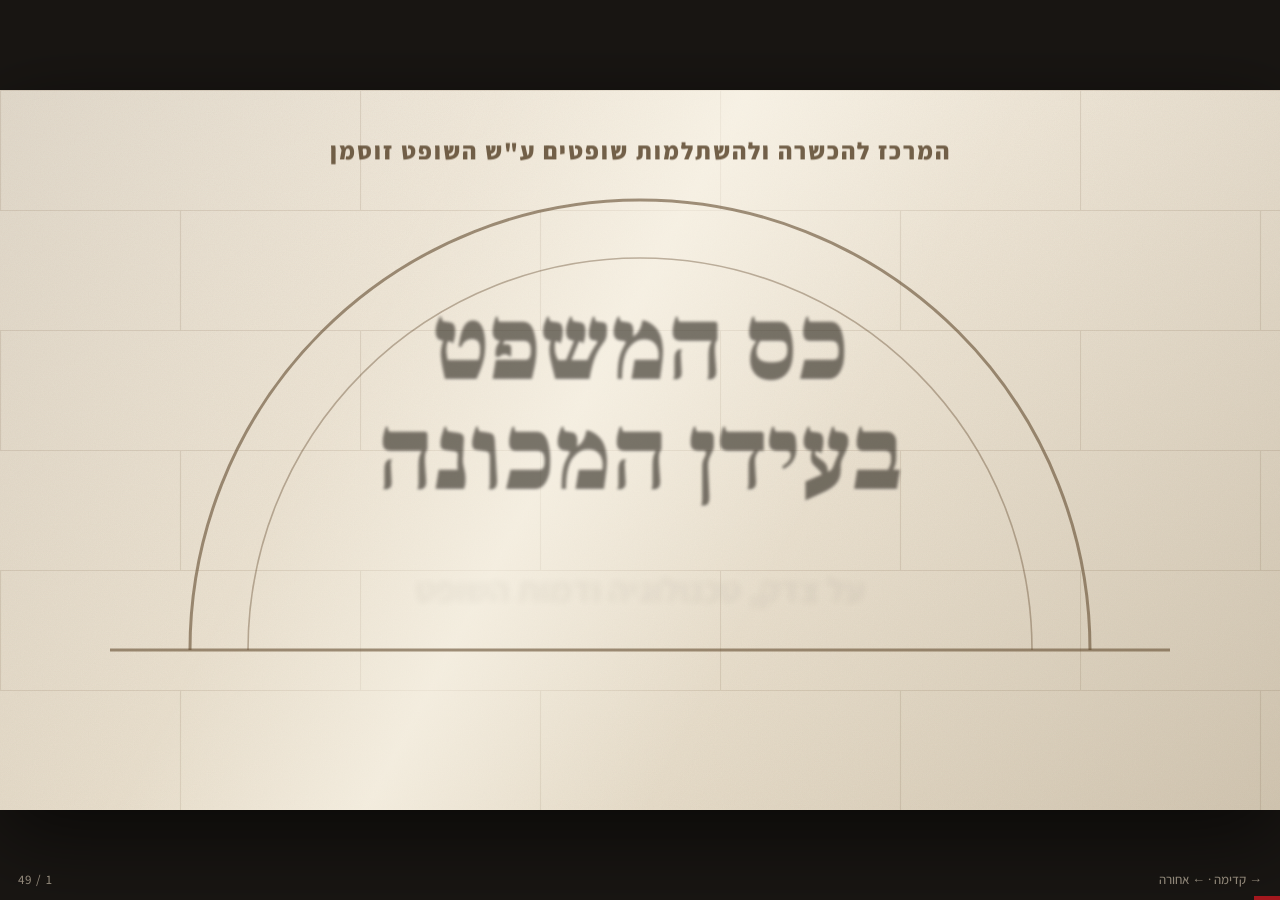
==== index.html @ 1384fdd3 "Judges lecture deck, Haifa 6.10.2026 - first draft (stone and light) Co-Authored-By: Claude Opus 5.5" ====
<!DOCTYPE html>
<html lang="he" dir="rtl">
<head>
<meta charset="utf-8">
<meta name="robots" content="noindex">
<meta http-equiv="refresh" content="0; url=deck/">
<title>כס המשפט בעידן המכונה</title>
</head>
<body>
<p><a href="deck/">למצגת</a></p>
</body>
</html>
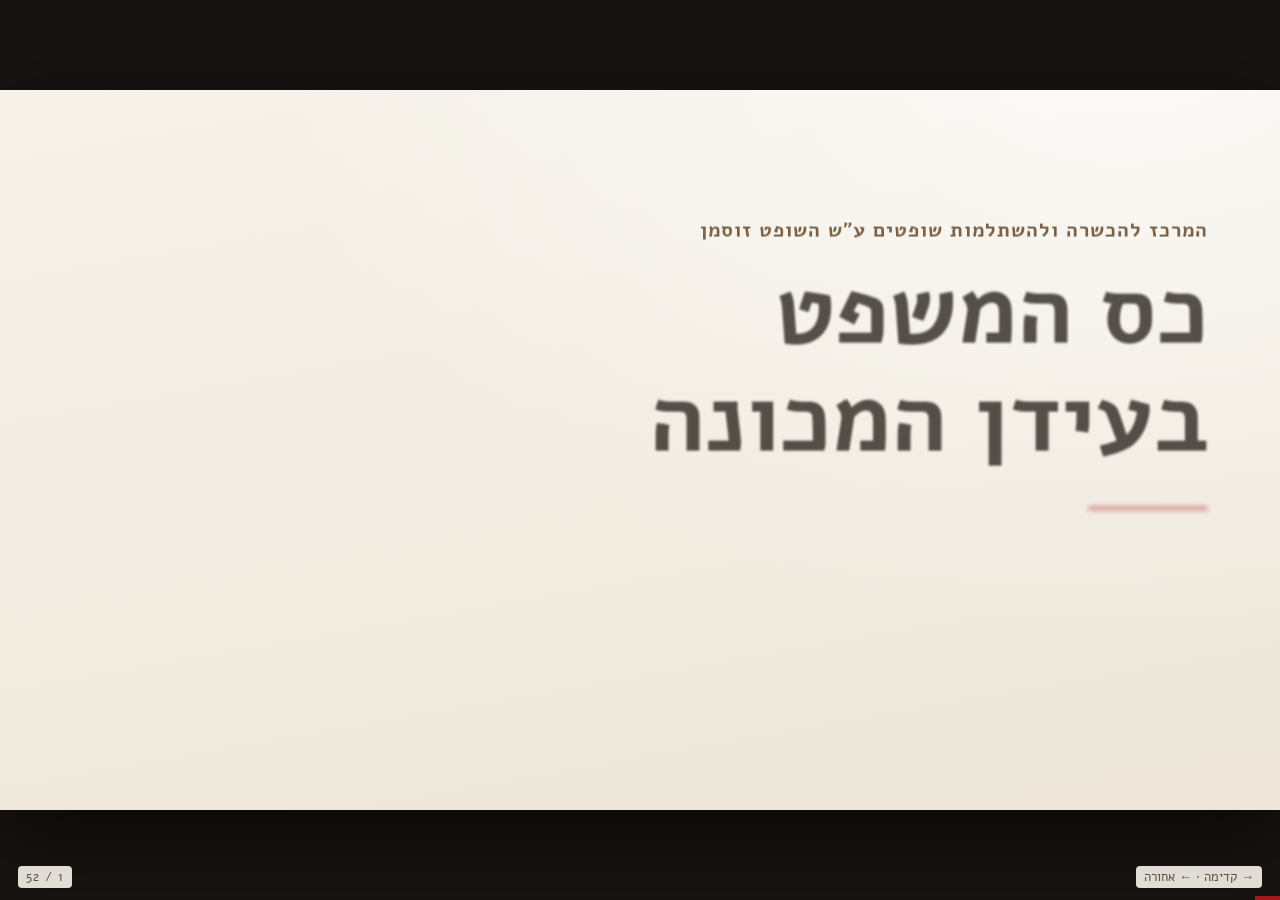
==== commit 4598476b: "Accessibility for publishing (SI 5568): skip link, main landmark, focus styles, reduced motion, read" ====
--- a/index.html
+++ b/index.html
@@ -2,11 +2,15 @@
 <html lang="he" dir="rtl">
 <head>
 <meta charset="utf-8">
+<meta name="viewport" content="width=device-width, initial-scale=1">
 <meta name="robots" content="noindex">
 <meta http-equiv="refresh" content="0; url=deck/">
 <title>כס המשפט בעידן המכונה</title>
 </head>
 <body>
+<main>
 <p><a href="deck/">למצגת</a></p>
+<p><a href="deck/accessibility.html">הצהרת נגישות</a></p>
+</main>
 </body>
 </html>
